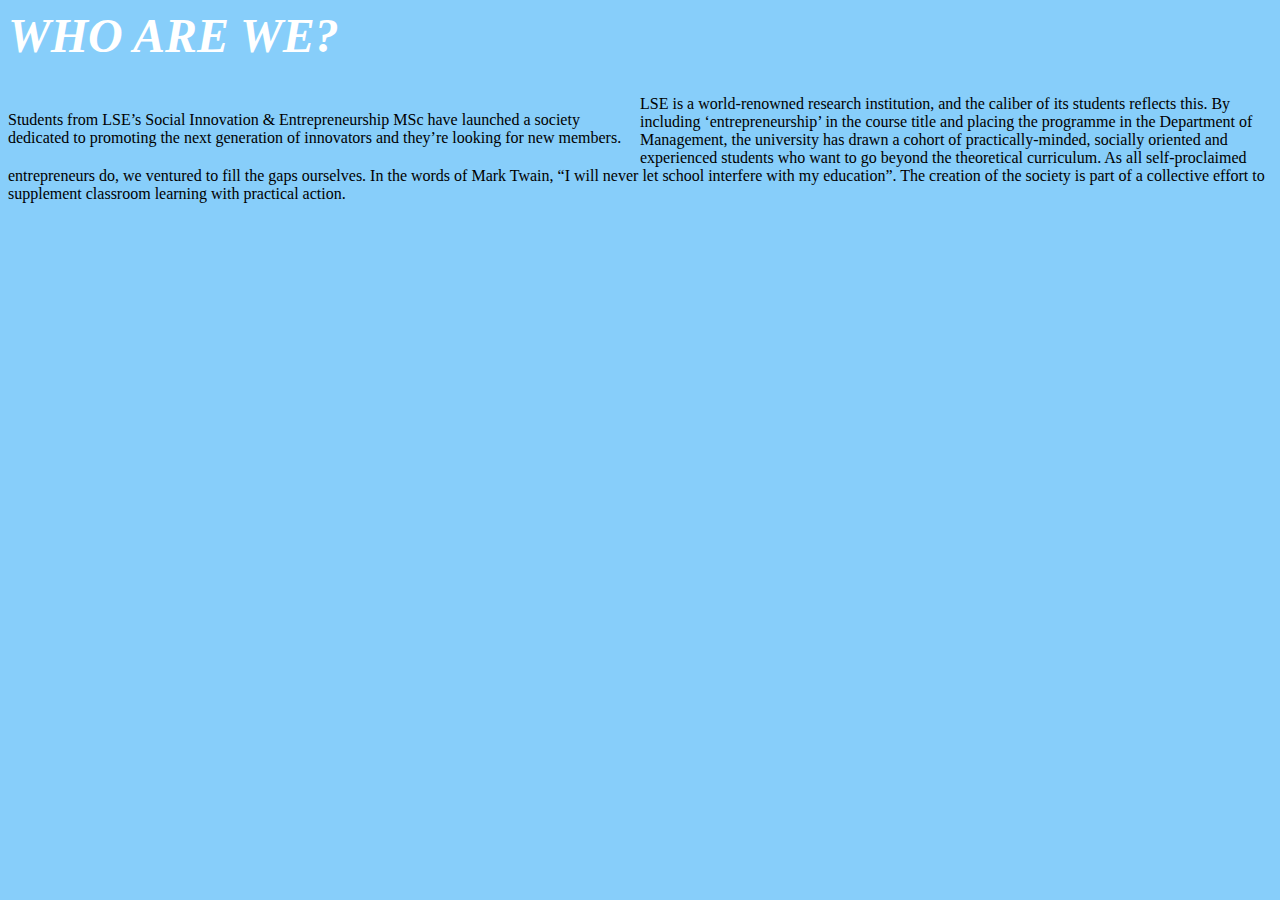
==== aboutus.html @ 33338eaf "LAST VERSION" ====
<body>
<h1> WHO ARE WE? </h1>

<div class="Students">
  <p> Students from LSE’s Social Innovation & Entrepreneurship MSc have launched a society dedicated to promoting the next generation of innovators and they’re looking for new members. </h5>
 </p>
  </div>


    <div class="LSE">
      <p> LSE is a world-renowned research institution, and the caliber of its students reflects this. By including ‘entrepreneurship’ in the course title and placing the programme in the Department of Management, the university has drawn a cohort of practically-minded, socially oriented and experienced students who want to go beyond the theoretical curriculum. As all self-proclaimed entrepreneurs do, we ventured to fill the gaps ourselves. In the words of Mark Twain, “I will never let school interfere with my education”. The creation of the society is part of a collective effort to supplement classroom learning with practical action.
 </p>



<link rel="stylesheet" href="styleform.css">

  </body>

  <link rel="stylesheet" href="aboutus.css">
---- styleform.css ----
h1 {
  color: white;
  font-style: italic;
  font-size: 3em
  }
h2 {
  color: violet;
  font-family:fantasy;
  font-size: 2em
}
body {
  background-color: lightskyblue
  }
  li {
    transition: 0.6s ease;
    }
    li:hover { font-size: 2em;
}

textarea {
  width: 300px;
   height: 150px;

  }


}

li {
  color: violet;
  font-family:fantasy;
  font-size: 2em

  }
---- aboutus.css ----
h5 {
  color: black;
  font-family: Palatino Linotype;
  font-size: 2em

}

h6 {
  color: blue;
  font-family: Book Antiqua;
    font-size: 3ex
  }

  body {
    background-color: lightviolet
    }
    li {
      transition: 0.6s ease;
      }
      li:hover { font-size: 2em;


      }
      div.Students {
        float: left;
        width: 50%;
        }
      }

    }
    div.LSE {
      float: right;
      width: 25%;
      }
    }
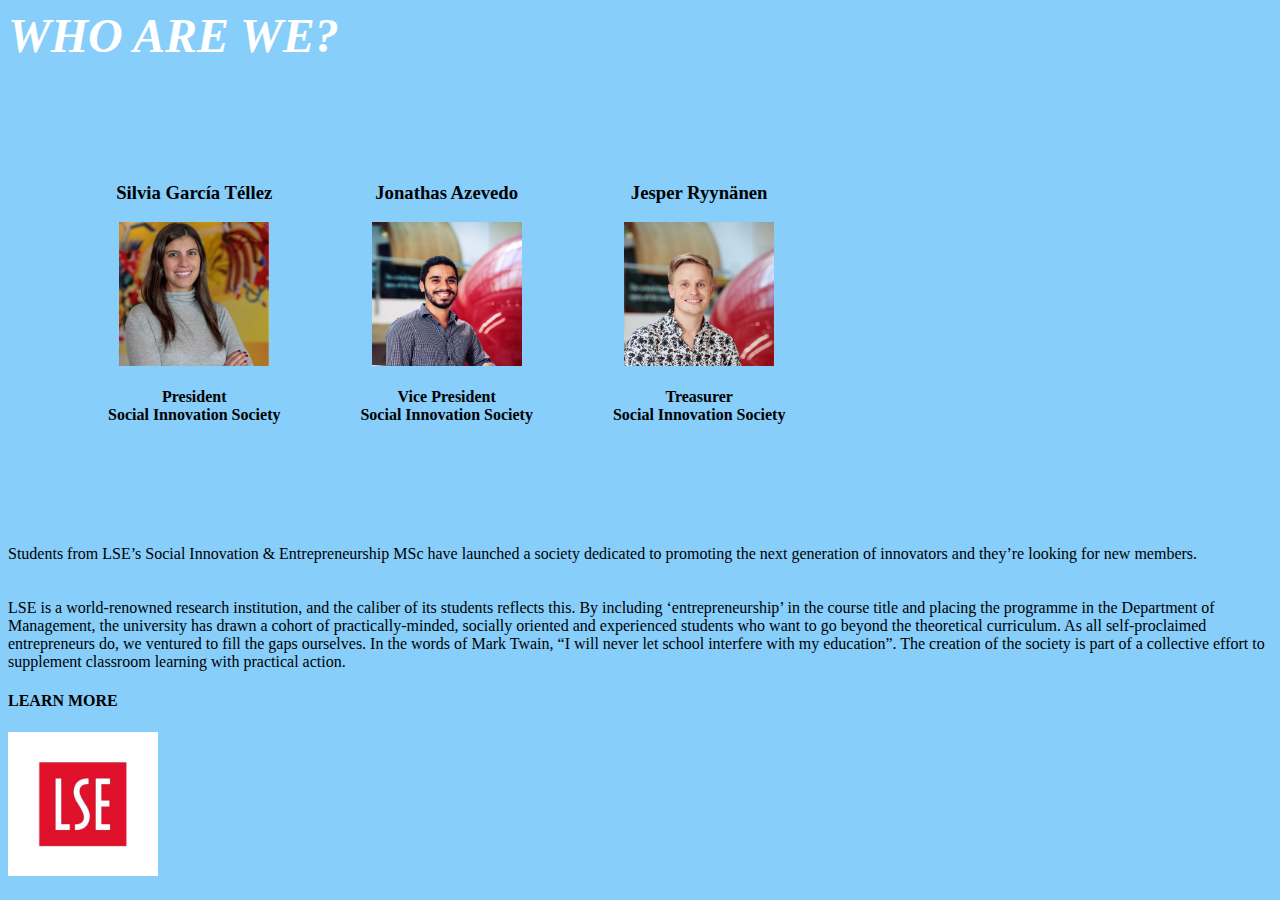
==== commit 39f8bab7: "NEW THINGS" ====
--- a/aboutus.html
+++ b/aboutus.html
@@ -1,21 +1,52 @@
-
-<body>
-<h1> WHO ARE WE? </h1>
-
-<div class="Students">
-  <p> Students from LSE’s Social Innovation & Entrepreneurship MSc have launched a society dedicated to promoting the next generation of innovators and they’re looking for new members. </h5>
- </p>
-  </div>
-
-
-    <div class="LSE">
-      <p> LSE is a world-renowned research institution, and the caliber of its students reflects this. By including ‘entrepreneurship’ in the course title and placing the programme in the Department of Management, the university has drawn a cohort of practically-minded, socially oriented and experienced students who want to go beyond the theoretical curriculum. As all self-proclaimed entrepreneurs do, we ventured to fill the gaps ourselves. In the words of Mark Twain, “I will never let school interfere with my education”. The creation of the society is part of a collective effort to supplement classroom learning with practical action.
- </p>
-
-
-
-<link rel="stylesheet" href="styleform.css">
-
-  </body>
-
-  <link rel="stylesheet" href="aboutus.css">
+
+<body>
+<h1> WHO ARE WE? </h1>
+
+<div class="xy">
+  <div class="Presentation">
+    <h3> Silvia García Téllez </h3>
+      <a href="https://www.linkedin.com/in/silvia-garc%C3%ADa-t%C3%A9llez-36853a70//"><img src="Silvia.jpg"width="150" height="144"></a>
+  <h4> President <br>
+     Social Innovation Society </h4>
+  </div>
+    &nbsp; &nbsp;&nbsp;&nbsp;&nbsp;&nbsp;&nbsp;&nbsp;&nbsp;&nbsp; &nbsp;&nbsp;&nbsp;&nbsp;&nbsp;&nbsp;&nbsp;&nbsp;
+  <div class="Presentation2">
+    <h3> Jonathas Azevedo </h3>
+      <a href="https://www.linkedin.com/in/jonathasma//"><img src="Jonas.jpg"width="150" height="144"></a>
+      <h4> Vice President <br>
+        Social Innovation Society </h4>
+  </div>
+      &nbsp; &nbsp;&nbsp;&nbsp;&nbsp;&nbsp;&nbsp;&nbsp;&nbsp;&nbsp; &nbsp;&nbsp;&nbsp;&nbsp;&nbsp;&nbsp;&nbsp;&nbsp;
+
+  <div class="Presentation3">
+    <h3> Jesper Ryynänen </h3>
+      <a href="https://www.linkedin.com/in/jesperyy/"><img src="Jesper.jpg"width="150" height="144"></a>
+      <h4> Treasurer <br>
+        Social Innovation Society </h4>
+  </div>
+</div>
+
+
+<div class="Students">
+  <p> Students from LSE’s Social Innovation & Entrepreneurship MSc have launched a society dedicated to promoting the next generation of innovators and they’re looking for new members. </h5>
+    <br>
+    <br>
+    <br>
+    LSE is a world-renowned research institution, and the caliber of its students reflects this. By including ‘entrepreneurship’ in the course title and placing the programme in the Department of Management, the university has drawn a cohort of practically-minded, socially oriented and experienced students who want to go beyond the theoretical curriculum. As all self-proclaimed entrepreneurs do, we ventured to fill the gaps ourselves. In the words of Mark Twain, “I will never let school interfere with my education”. The creation of the society is part of a collective effort to supplement classroom learning with practical action.
+
+
+ </p>
+  </div>
+
+<h4> LEARN MORE </h4>
+  <a href="https://blogs.lse.ac.uk/management/2018/01/31/be-the-difference-join-the-new-social-innovation-society/"><img src="LSE.png"width="150" height="144"></a>
+
+
+
+
+
+<link rel="stylesheet" href="styleform.css">
+
+  </body>
+
+  <link rel="stylesheet" href="aboutus.css">
--- a/styleform.css
+++ b/styleform.css
@@ -1,34 +1,34 @@
-h1 {
-  color: white;
-  font-style: italic;
-  font-size: 3em
-  }
-h2 {
-  color: violet;
-  font-family:fantasy;
-  font-size: 2em
-}
-body {
-  background-color: lightskyblue
-  }
-  li {
-    transition: 0.6s ease;
-    }
-    li:hover { font-size: 2em;
-}
-
-textarea {
-  width: 300px;
-   height: 150px;
-
-  }
-
-
-}
-
-li {
-  color: violet;
-  font-family:fantasy;
-  font-size: 2em
-
-  }
+h1 {
+  color: white;
+  font-style: italic;
+  font-size: 3em
+  }
+h2 {
+  color: violet;
+  font-family:fantasy;
+  font-size: 2em
+}
+body {
+  background-color: lightskyblue
+  }
+  li {
+    transition: 0.6s ease;
+    }
+    li:hover { font-size: 2em;
+}
+
+textarea {
+  width: 300px;
+   height: 150px;
+
+  }
+
+
+}
+
+li {
+  color: violet;
+  font-family:fantasy;
+  font-size: 2em
+
+  }
--- a/aboutus.css
+++ b/aboutus.css
@@ -1,35 +1,20 @@
-h5 {
-  color: black;
-  font-family: Palatino Linotype;
-  font-size: 2em
-
-}
-
-h6 {
-  color: blue;
-  font-family: Book Antiqua;
-    font-size: 3ex
-  }
-
-  body {
-    background-color: lightviolet
-    }
-    li {
-      transition: 0.6s ease;
-      }
-      li:hover { font-size: 2em;
-
-
-      }
-      div.Students {
-        float: left;
-        width: 50%;
-        }
-      }
-
-    }
-    div.LSE {
-      float: right;
-      width: 25%;
-      }
-    }
+  body {
+    background-color: lightviolet
+    }
+    li {
+      transition: 0.6s ease;
+      }
+      li:hover { font-size: 2em;
+
+
+      }
+      div.xy {
+        display: flex;
+        text-align: center;
+        margin: 100px
+      }
+
+      h4 {
+        align-content: center;
+
+        }
